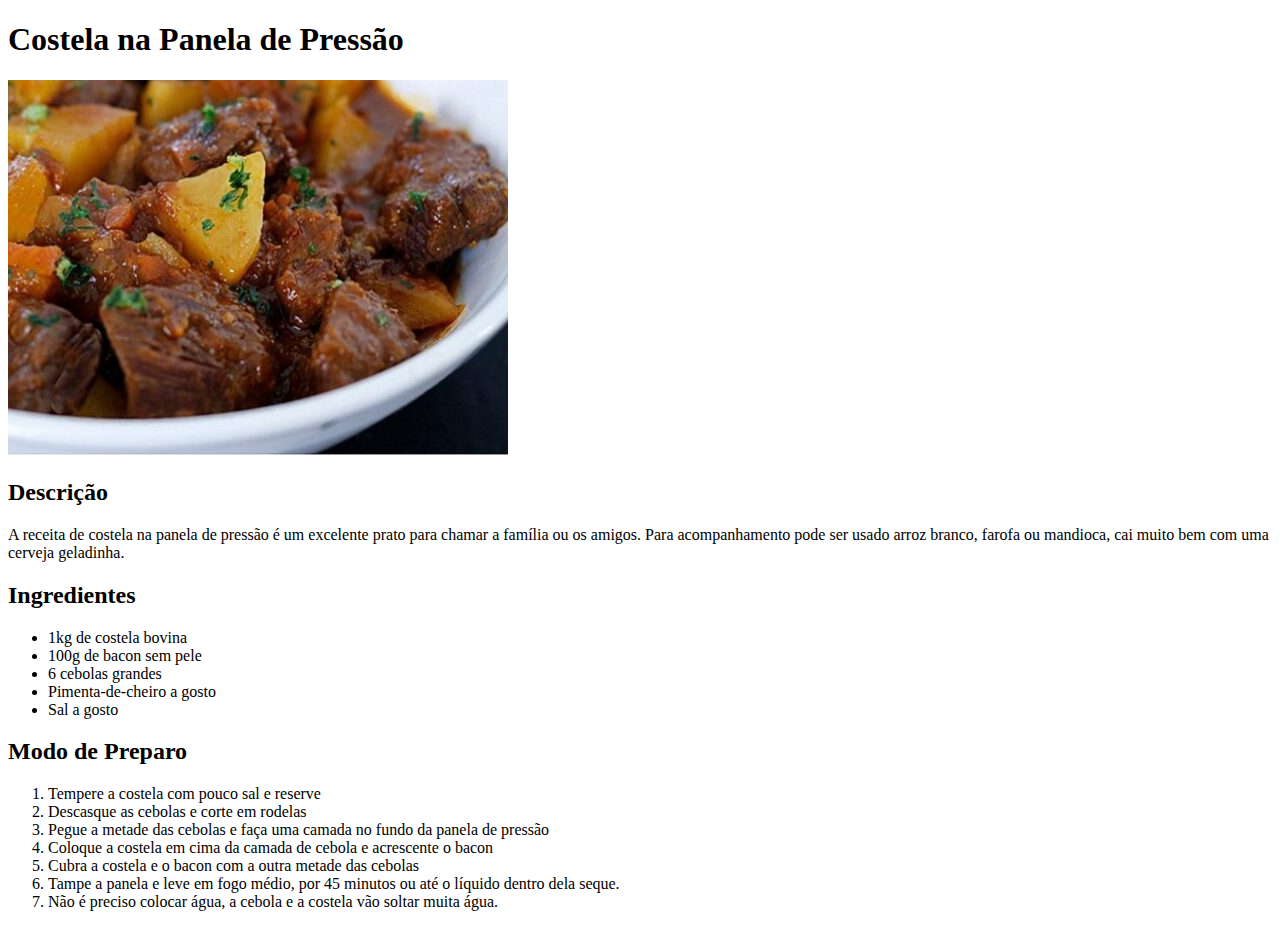
==== recipes/costela.html @ bcf0c364 "Segunda página de receita completa" ====
<!DOCTYPE html>
<html lang="en">
<head>
    <meta charset="UTF-8">
    <meta http-equiv="X-UA-Compatible" content="IE=edge">
    <meta name="viewport" content="width=device-width, initial-scale=1.0">
    <title>Receita de Costela na Panela de Pressão</title>
</head>
<body>
    <h1>Costela na Panela de Pressão</h1>

    <img src="../images/costela-na-panela-de-pressao.jpg" alt="Prato com pedaços de costelas cozidas com pedaços de batatas cozidas">

    <h2>Descrição</h2>
    <p>A receita de costela na panela de pressão é um excelente prato para chamar a família ou os amigos. Para acompanhamento pode ser usado arroz branco, farofa ou mandioca, cai muito bem com uma cerveja geladinha.</p>

    <h2>Ingredientes</h2>
    <ul>
        <li>1kg de costela bovina</li>
        <li>100g de bacon sem pele</li>
        <li>6 cebolas grandes</li>
        <li>Pimenta-de-cheiro a gosto</li>
        <li>Sal a gosto</li>
    </ul>

    <h2>Modo de Preparo</h2>
    <ol>
        <li>Tempere a costela com pouco sal e reserve</li>
        <li>Descasque as cebolas e corte em rodelas</li>
        <li>Pegue a metade das cebolas e faça uma camada no fundo da panela de pressão</li>
        <li>Coloque a costela em cima da camada de cebola e acrescente o bacon</li>
        <li>Cubra a costela e o bacon com a outra metade das cebolas</li>
        <li>Tampe a panela e leve em fogo médio, por 45 minutos ou até o líquido dentro dela seque.</li>
        <li>Não é preciso colocar água, a cebola e a costela vão soltar muita água.</li>
    </ol>
</body>
</html>
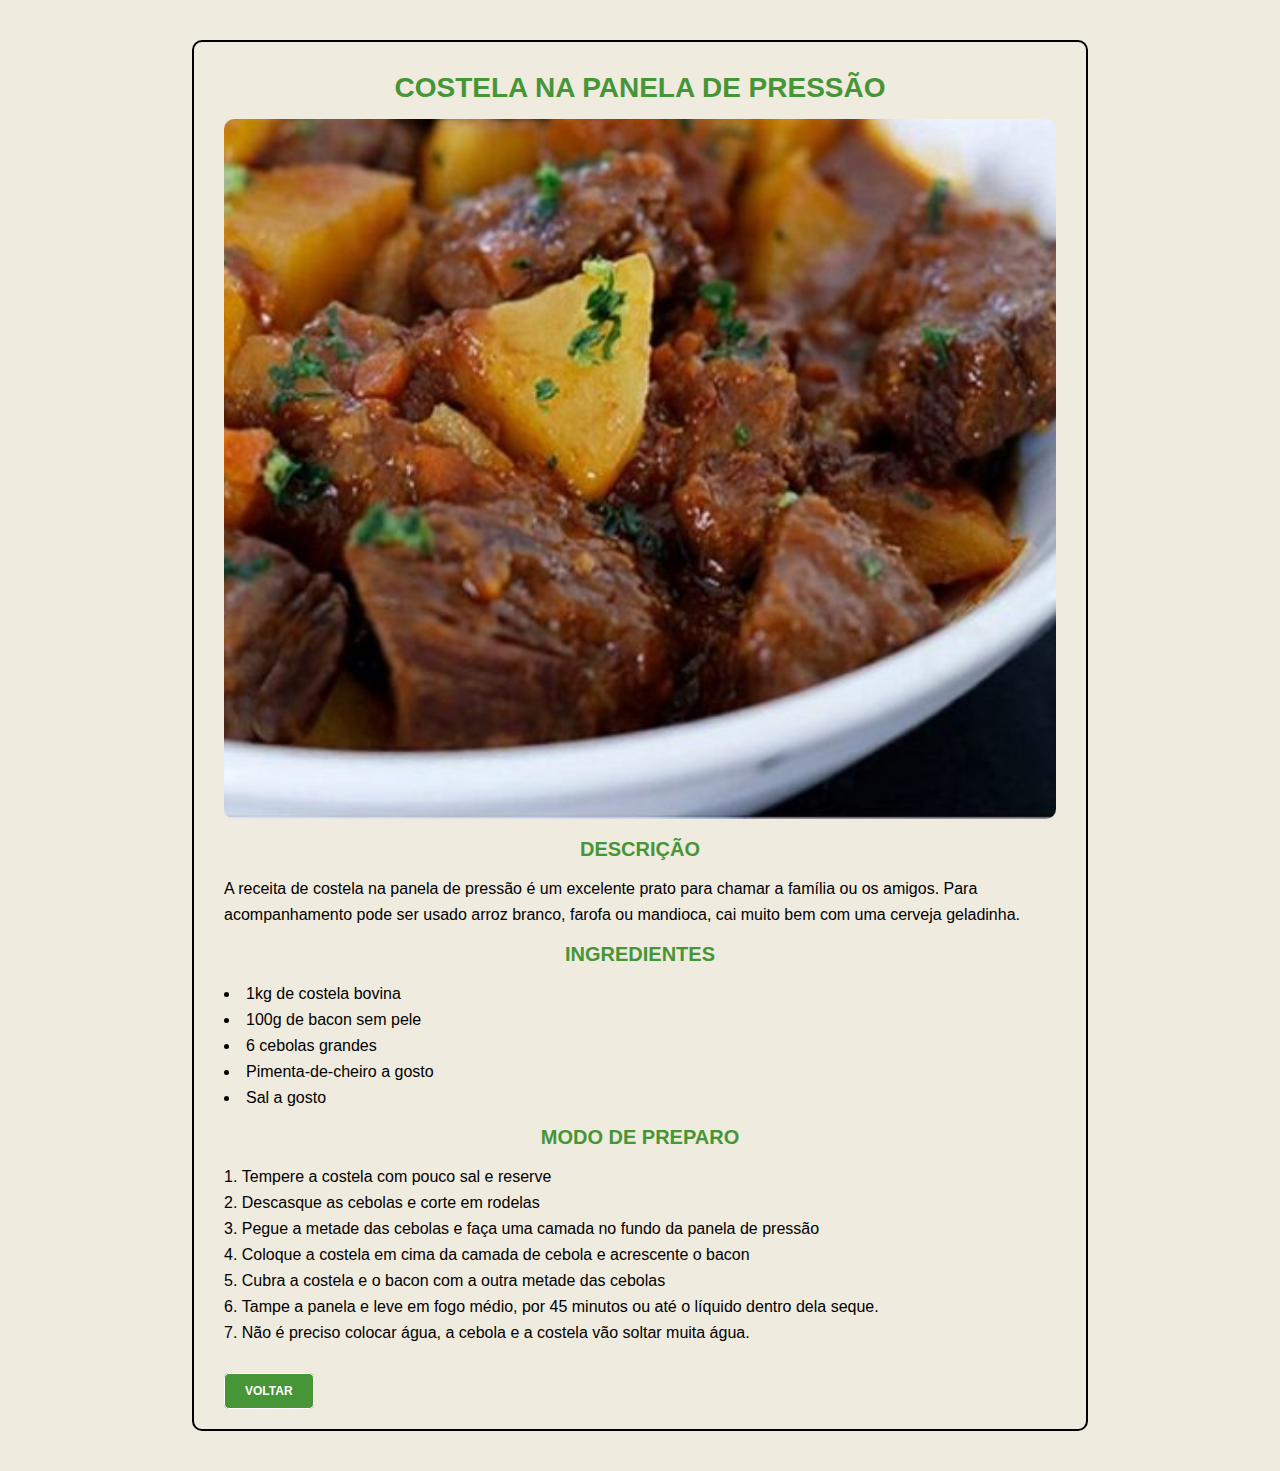
==== commit d8ccaa78: "Concluí a estilização das páginas" ====
--- a/recipes/costela.html
+++ b/recipes/costela.html
@@ -5,16 +5,20 @@
     <meta http-equiv="X-UA-Compatible" content="IE=edge">
     <meta name="viewport" content="width=device-width, initial-scale=1.0">
     <title>Receita de Costela na Panela de Pressão</title>
+    <link rel="stylesheet" href="../style.css">
 </head>
 <body>
-    <h1>Costela na Panela de Pressão</h1>
+    <h1 id="title">Costela na Panela de Pressão</h1>
 
-    <img src="../images/costela-na-panela-de-pressao.jpg" alt="Prato com pedaços de costelas cozidas com pedaços de batatas cozidas">
+    <div class="image">
+        <img src="../images/costela-na-panela-de-pressao.jpg" alt="Prato com pedaços de costelas cozidas com pedaços de batatas cozidas">
+    </div>
+    
 
-    <h2>Descrição</h2>
+    <h2 class="sub-titles">Descrição</h2>
     <p>A receita de costela na panela de pressão é um excelente prato para chamar a família ou os amigos. Para acompanhamento pode ser usado arroz branco, farofa ou mandioca, cai muito bem com uma cerveja geladinha.</p>
 
-    <h2>Ingredientes</h2>
+    <h2 class="sub-titles">Ingredientes</h2>
     <ul>
         <li>1kg de costela bovina</li>
         <li>100g de bacon sem pele</li>
@@ -23,7 +27,7 @@
         <li>Sal a gosto</li>
     </ul>
 
-    <h2>Modo de Preparo</h2>
+    <h2 class="sub-titles">Modo de Preparo</h2>
     <ol>
         <li>Tempere a costela com pouco sal e reserve</li>
         <li>Descasque as cebolas e corte em rodelas</li>
@@ -33,5 +37,7 @@
         <li>Tampe a panela e leve em fogo médio, por 45 minutos ou até o líquido dentro dela seque.</li>
         <li>Não é preciso colocar água, a cebola e a costela vão soltar muita água.</li>
     </ol>
+
+    <a href="../index.html" id="back-button">Voltar</a>
 </body>
 </html>--- a/style.css
+++ b/style.css
@@ -0,0 +1,95 @@
+/* -------------- GLOBAL -------------- */
+:root {
+    --title: 28px;
+    --sub-titles: 20px;
+}
+
+* { 
+    margin: 0;
+    padding: 0;
+    box-sizing: border-box;
+    
+    font-family: 'Poppins', sans-serif;
+
+    background: #f0ebdf;
+}
+
+
+/* -------------- BODY -------------- */
+body {
+    width: 70%;
+    margin: 40px auto;
+    padding: 30px;
+    border: 2px solid black;
+    border-radius: 10px;
+}
+
+
+
+/* -------------- TITLES -------------- */
+#title {
+    font-size: var(--title);
+    text-align: center;
+    margin-bottom: 15px;
+    text-transform: uppercase;
+    color: #469536;
+    
+}
+
+.sub-titles {
+    font-size: var(--sub-titles);
+    text-align: center;
+    margin-bottom: 15px;
+    text-transform: uppercase;
+    color: #469536;
+}
+
+/* -------------- CONTENT -------------- */
+.image img{
+    width: 100%;
+    height: 700px;
+    object-fit: cover;
+    border-radius: 10px;
+    margin-bottom: 15px;
+}
+
+.links {
+    text-transform: uppercase;
+}
+
+p {
+    line-height: 26px;
+    margin-bottom: 15px;
+}
+
+ul {
+    margin-bottom: 15px;
+}
+ol {
+    margin-bottom: 35px;
+}
+
+ul li,
+ol li {
+    line-height: 26px;
+    list-style-position: inside;
+}
+
+a {
+    text-decoration: none;
+    color: #469536;
+    
+}
+
+#back-button {
+    padding: 10px 20px;
+    border: 1px solid;
+    background: #469536;
+
+    color: #FFF;
+    text-transform: uppercase;
+    font-size: 12px;
+    
+    font-weight: bold;
+    border-radius: 5px;
+}